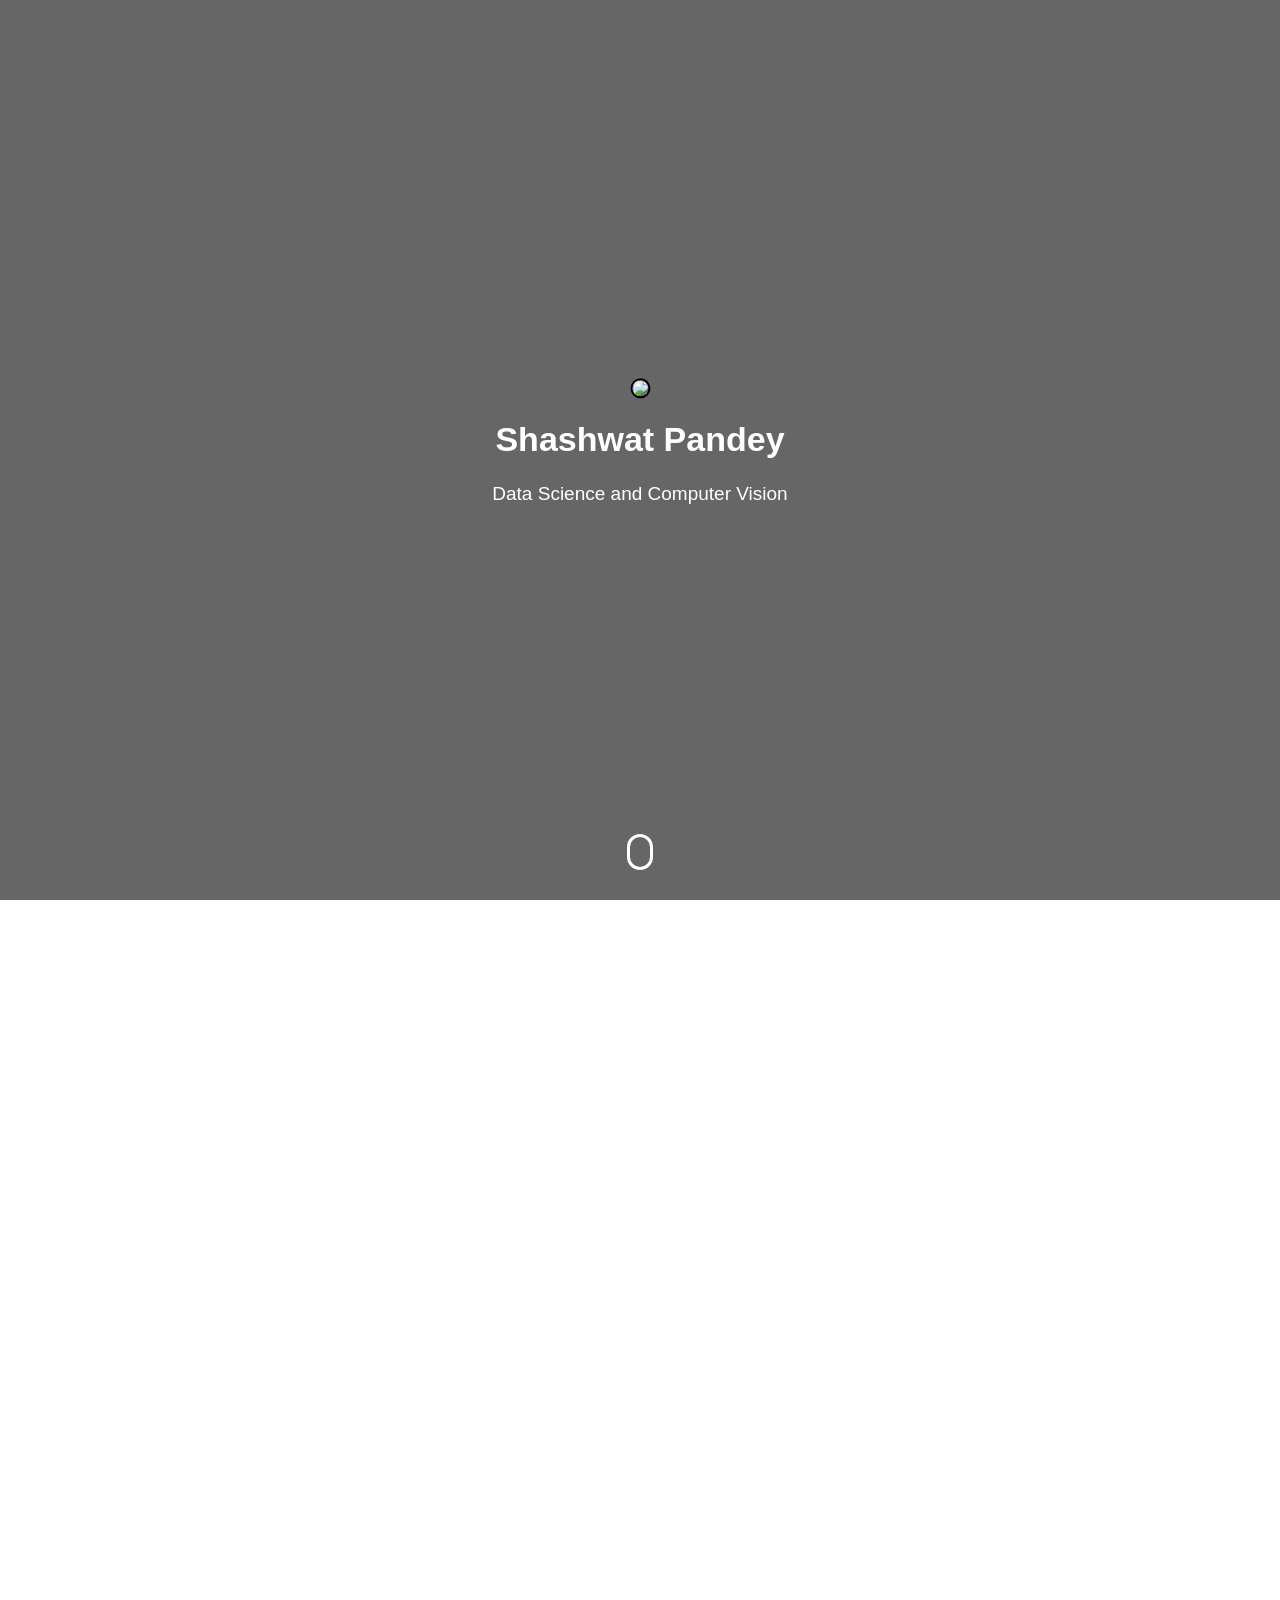
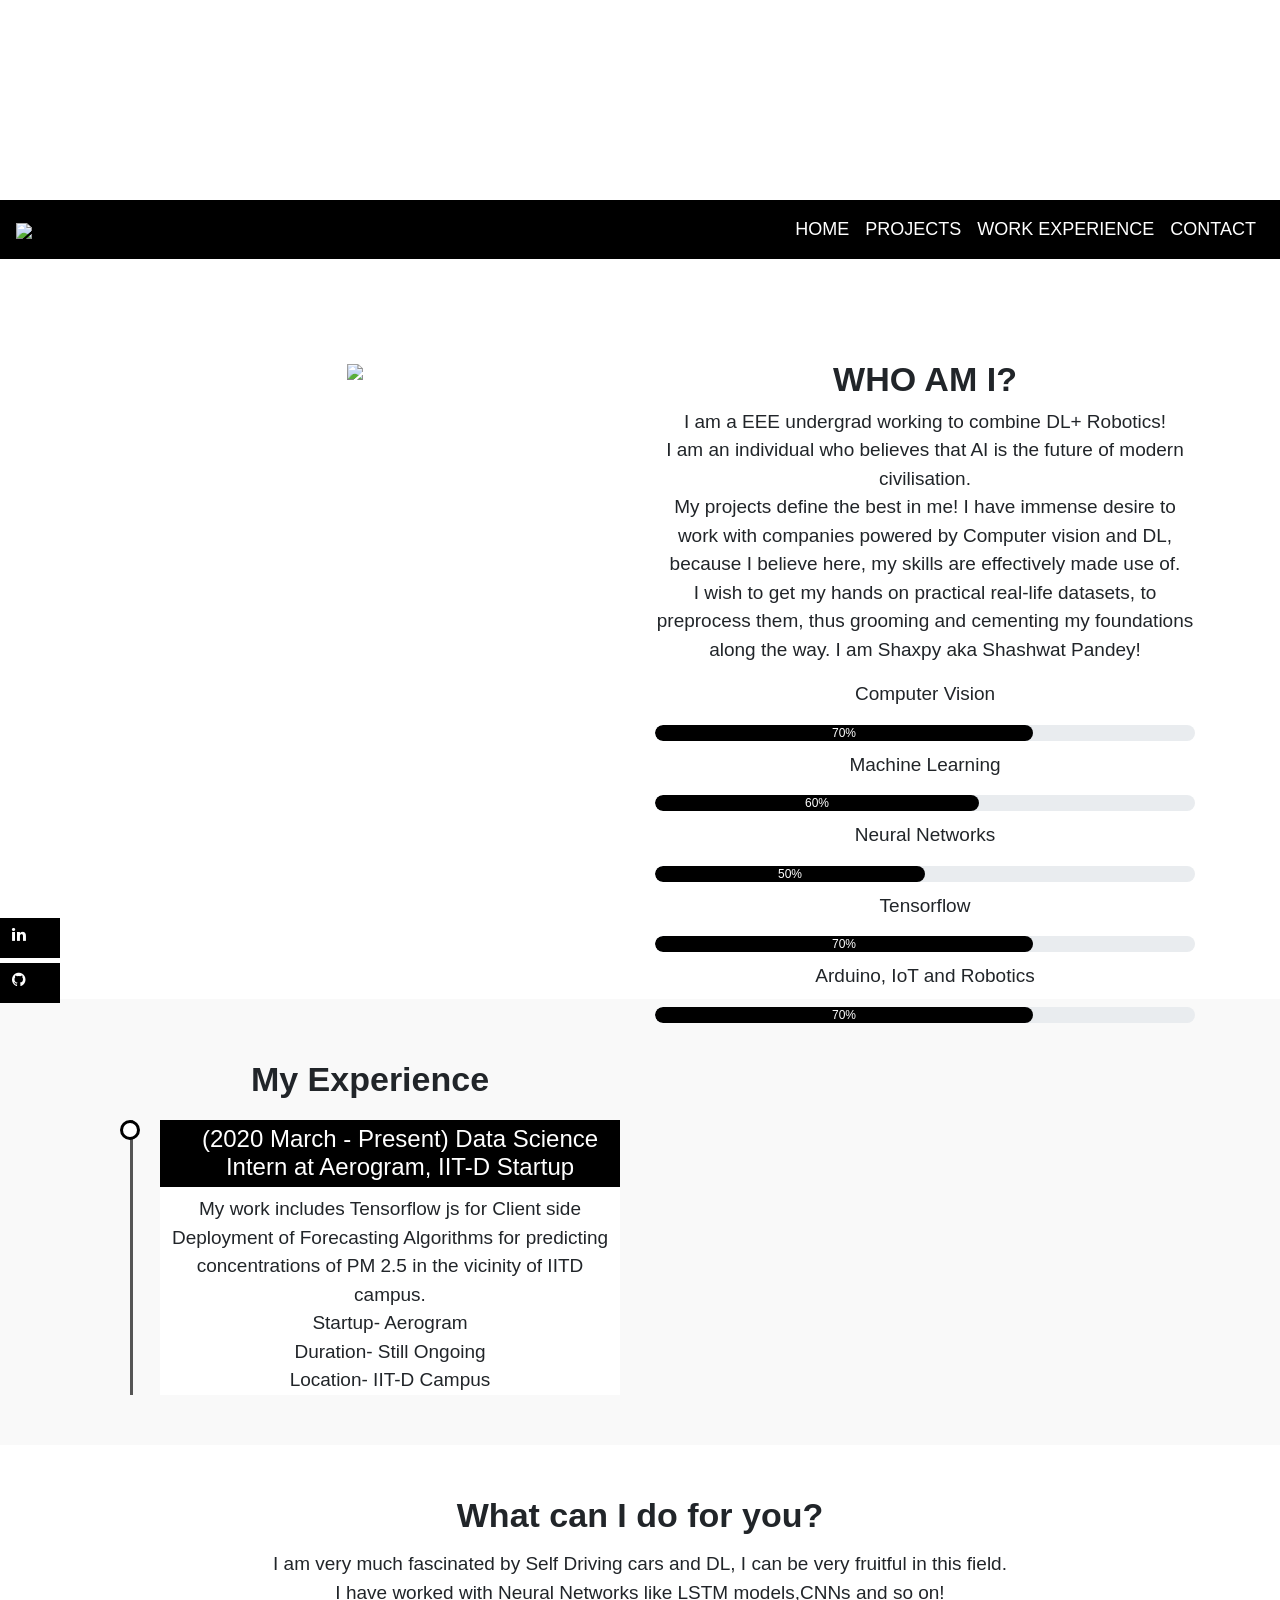
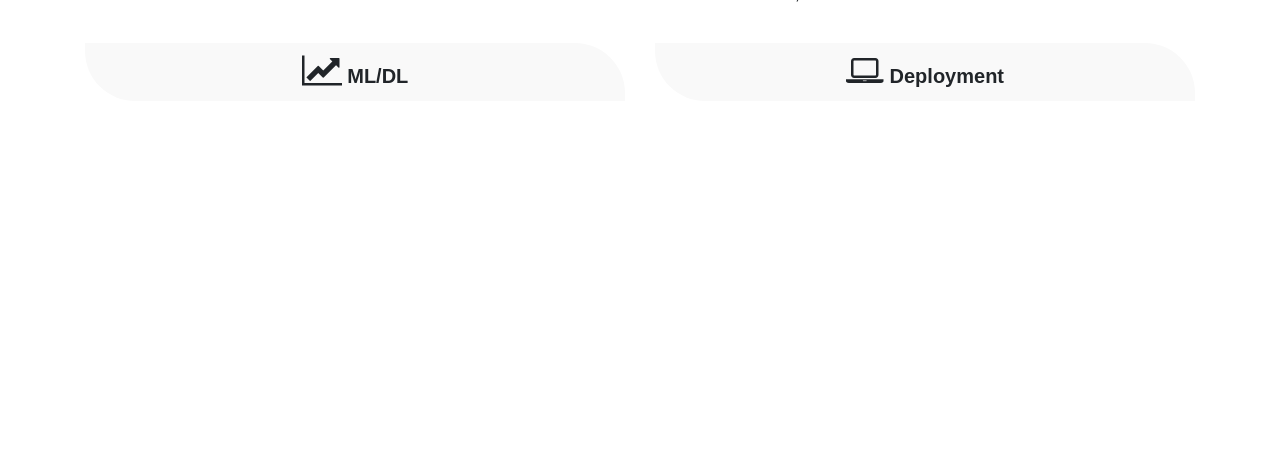
==== resume.html @ e210f2c6 "Add files via upload" ====
<!DOCTYPE html>
<html>
<head>
<title>CV</title>
<link rel='stylesheet' type ="text/css" href='styles.css'>
<link rel='stylesheet' href="https://stackpath.bootstrapcdn.com/bootstrap/4.4.1/css/bootstrap.min.css" >
<script src="https://code.jquery.com/jquery-3.4.1.slim.min.js"></script>
<script src="https://cdn.jsdelivr.net/npm/popper.js@1.16.0/dist/umd/popper.min.js"></script>
<script src="https://stackpath.bootstrapcdn.com/bootstrap/4.4.1/js/bootstrap.min.js"></script>
<link rel='stylesheet' href="https://stackpath.bootstrapcdn.com/font-awesome/4.7.0/css/font-awesome.min.css">
</head>
<body>



<section id="header">
    <div class="container text-center">
        <div class="user">
            <img src="img/33.jpg">
<h1>Shashwat Pandey</h1>
<p>Data Science and Computer Vision</p>
        </div>
    </div>
    <div class="scroll-btn">
        <div class="scroll-bar"><a href="#about"><span></span></a></div>
    </div>
</section>


<section id="user-info">

  <div class="nav-bar">
    <nav class="navbar navbar-expand-lg ">
        <a class="navbar-brand" href="#"><img src="img/23.jpg"></a>
        <button class="navbar-toggler" type="button" data-toggle="collapse" data-target="#navbarNav" aria-controls="navbarNav" aria-expanded="false" aria-label="Toggle navigation">
          <i class="fa fa-podcast"></i>
        </button>
        <div class="collapse navbar-collapse" id="navbarNav">
          <ul class="navbar-nav ml-auto">
            <li class="nav-item ">
              <a class="nav-link" href="#top">HOME </a>
            </li>
            <li class="nav-item">
              <a class="nav-link" href="#about">PROJECTS</a>
            </li>
            <li class="nav-item">
              <a class="nav-link" href="#resume">WORK EXPERIENCE</a>
              </li>
              <li class="nav-item">
                <a class="nav-link" href="#contact">CONTACT</a>
            </li>
          </ul>
        </div>
      </nav>
    </div>
  


<div class="about container" id="about">
    <div class="row">
        <div class="col-md-6 text-center">
            <img src="img/jo.jpg" class="profile-img">
        </div>
        <div class="col-md-6">
            <h1> WHO AM I?</h1>
            <p>
              I am a EEE undergrad working to combine DL+ Robotics! <br>  
              
              I am an individual who believes that AI is the future of modern civilisation.<br> 
              My projects define the best in me! 
              I have immense desire to work with companies powered by Computer vision and DL, because I believe here, my skills are effectively made use of.<br> I wish to get my hands on practical real-life datasets, to preprocess them, thus grooming and cementing my foundations along the way. 
              I am Shaxpy aka Shashwat Pandey!
                
            </p>


            <!-- PROGRESS -->
            <div class="skills-bar">
              <p>Computer Vision</p>
              <div class="progress">
                <div class="progress-bar" style="width: 70%;">70% 
                </div></div>
                <p>Machine Learning</p>
              <div class="progress">
                <div class="progress-bar" style="width: 60%;">60% 
                </div></div>
                <p>Neural Networks</p>
                  <div class="progress">
                    <div class="progress-bar" style="width: 50%;">50%
                     </div></div>
                <p>Tensorflow </p>
                <div class="progress">
                  <div class="progress-bar" style="width: 70%;">70% 
                  </div></div>
                  <p>Arduino, IoT and Robotics </p>
                  <div class="progress">
                    <div class="progress-bar" style="width: 70%;">70% 
                    </div></div>
              </div>
            </div>
        </div>
    </div>
</div>


<div class="social-icons">
  <ul>
    <a href="https://www.linkedin.com/in/shashwat-pandey-0110b016a/"><li><i class="fa fa-linkedin"></i></li></a>
    <a href="https://github.com/shaxpy"><li><i class="fa fa-github"></i></li></a>
  </ul>
</div>





<!-- PROJECTS -->

<div class="resume" id="resume">
  <div class="container">
    <div class="row">
      <div class="col-md-6">
        <h1> My Experience</h1>
        <ul class="timeline">
          <li>
            <h4> <span>(2020 March - Present)</span> Data Science Intern at Aerogram, IIT-D Startup</h4>
            <p> My work includes Tensorflow js for Client side Deployment of Forecasting Algorithms for predicting concentrations of PM 2.5 in the vicinity of IITD campus. <br>
<b>Startup</b>- Aerogram<br>
<b>Duration</b>- Still Ongoing<br>
<b>Location</b>- IIT-D Campus<br>
            </p>
          </li>
        </ul>
      </div>

            </p>
          </li>
        </ul>
      </div>
    </div>
  </div>
</div>

<!-- SERVICE  -->

<div class="services" id="services">
  <div class="container">
    <h1 class="text-center">What can I do for you?</h1>
    <p class="text-center">I am very much fascinated by Self Driving cars and DL, I can be very fruitful in this field.<br>
    I have worked with Neural Networks like LSTM models,CNNs and so on!
    </p>
    <div class='row'>
      <div class="col-md-6">
        <div class="services-box">
          <i class="fa fa-line-chart"></i><span> ML/DL</span>
        </div>
      </div>
      <div class="col-md-6">
        <div class="services-box">
          <i class="fa fa-laptop"></i><span> Deployment</span>
        </div>
      </div>
    </div>
  </div>
</div>

<!-- CONTACT -->
<div class="contact" id="contact">
  <div class="container text-center">
    <h1>Connect with Me </h1>
    <!-- <p class="text-center"> Connect with me at<br></p> -->
    <div class="row">
      <div class="col-md-6">
        <i class="fa fa-phone"></i>
        <p>9354735519</p>
      </div>
      <div class="col-md-6">
        <i class="fa fa-envelope"></i>
        <p>shashwatpandey28@gmail.com</p>
      </div>
    </div>
    <button type="button" class="btn btn-primary"><i class="fa fa-download"></i> Resume</button>
    <button type="button" class="btn btn-primary"><i class="fa fa-rocket"></i> Hire Me</button>
  </div>
</div>
</section>

<script src="smooth-scroll.js"></script>
<script>
  var scroll=new SmoothScroll('a[href*="#"]');
</script>

</body>
</html>
---- styles.css ----
body{
    margin:0;
    padding:0 ;
    font-family: sans-serif;
}


#header
{
    height:200vh;
    background: linear-gradient(rgba(0,0,0,0.6),rgba(0,0,0,0.6)),url(img/032.jpg);
    background-position: center;
    background-size: cover;
    background-attachment: fixed;
}
.user{
    top: 50%;
    left: 50%;
    transform: translate(-50%,-50%);
    position: absolute;
    
}
.user img{
    border-radius: 50%;
    width: 250px;
    border:2px solid #000000;
}
.user h1{
    color:#fff;
    font-weight: bold;
    margin: 20px;

}
.user p{
    color: #fff;
    font-size: 20px;
}
.scroll-btn{
bottom:30px;
position: absolute;
left: 50%;
transform: translateX(-50%);
border:3px solid #fff;
padding:10px 10px 20px;
border-radius: 30px;
}
.scroll-bar span{
border-radius: 2px solid #ffffff;
font-size: 10px;
/* border-radius: 10px; */
}
.scroll-bar{
    animation: mover 1s infinite alternate;
}
@keyframes mover
{
    0%{transform:translateY(0);}
    100%{transform: translateY(10px);}
}
.about{
    padding-top: 100px;
    margin-bottom: -120px;

}
.profile_img{
    height: 400px;

}
.nav-bar{
    top:0;
    position:sticky;
    z-index: 2;
}
.navbar{
background-color: #000000;
font-size: 18px;
}
.navbar-brand img{
    height: 80px;
}
.container .col-md-6 h3{
    font-weight: 600;
    text-align: center;
    
}
/* .container .col-md-6 h4{
    font-weight: 400;
    text-align: center;
    
} */
.contact .col-md-6 p{
    font-size: 24px;
    
}
.nav-bar .fa-podcast{
    font-size: 25px;
    color: #fff;
}

.navbar-toggler{
    outline: none !important;
}
.navbar-nav{
    float: right;
    text-align: right;
    color: #fff;
}
.nav-link{
    color: #fff !important;
}
.skills-bar p{
    margin-bottom:16px ;
    font-weight: 600;
  
}
.progress{
   
    border-radius: 16px !important;
    margin-bottom: 10px;
}
.progress-bar{
    border-radius: 19px;
    background: #000000 !important;
}
.resume{
    margin-top: -20px;
    padding-left: 30px;
    padding-top: 60px;
    padding-bottom: 30px;
    background: #f9f9f9;

}
.resume h3{
    margin-bottom: 50px;
}
.timeline{
    list-style-type: none;
    position: relative;
}
.timeline:before
{
    content: ' ';
    background: #555555;
    display: inline-block;
    position: absolute;
    left: 30px;
    width: 3px;
    height: 100%;
    z-index: 1;
}
.timeline li{
    margin: 20px;
    background: #fff;
}
.timeline li h4{
    background-color: #000000;
    padding:5px 0 5px 20px;
    color: #fff;
    font-size: 24px;
    font-weight: 500;
}
.timeline li:before{
    content: '';
    background: #fff;
    display: inline-block;
    position: absolute;
    border-radius: 50%;
    border: 3px solid #000;
    left: 20px;
    width: 20px;
    height: 20px;
    z-index: 1;

}
.row{
    text-align: center;
}
.services{
    padding-top: 50px;
    padding-bottom: 50px;
}
.services h1{
    margin-bottom: 15px;
}
.services-box{
    background: #f9f9f9;
    padding:10px;
    margin-top:20px;
    border-top-right-radius:50px ;
    border-bottom-left-radius: 50px ;
    font-weight: 600;
    font-size: 20px;
}
.container h1{
    font-size: 34px;
    font-weight: 600;
}
.container p{
    font-size: 19px;
    font-weight: 300;
}
/* CONTACT */

.contact{
 
    padding-top: 50px;
    background: linear-gradient(rgba(0,0,0,0.8),rgba(0,0,0,0.6)),url(img/ll.jpg);
    background-position: center;
    background-size: cover;
    background-attachment: fixed;   
    color: #fff;
}
.contact .row{
    padding:30px 0 ;
    font-size: 22px;
}
.contact .btn{
    padding:10px 25px10px 25px;
    margin: 5px;
    border-radius: 30px;
    border: 2px solid #fff;
    background: transparent;
}
.contact .btn:focus{
box-shadow: one !important;
}
.contact .btn:hover{
    border: 2px solid #000 !important;
    background: #000 !important;
    transition: 0.6s;
}
.contact .btn .fa{
    margin-right: 10px;

}
.col-md-6 .fa{

    font-size: 35px;
  

}
.footer{
    background: #000;
    height: 50px;
    margin-top: 50px;
    color: #fff;
    padding-top: 10px;
}
.social-icons{
    top: 60%;
    transform: translate(-50%);
    position: sticky;
    z-index:1;
    width: 80px;
}
/* .social-icons ul{
    padding:initial;
} */

.social-icons ul li{
    height: 40px;
    width: 60px;
    list-style-type: none;
    padding-left:12px;
    padding-top: 5px;
    margin-top: 5px;
    color:#fff;
    background: #000000;
}
.social-icons ul li:hover{
    padding-left: 20px;
    width: 120px;
    transition: 0.5s;
}
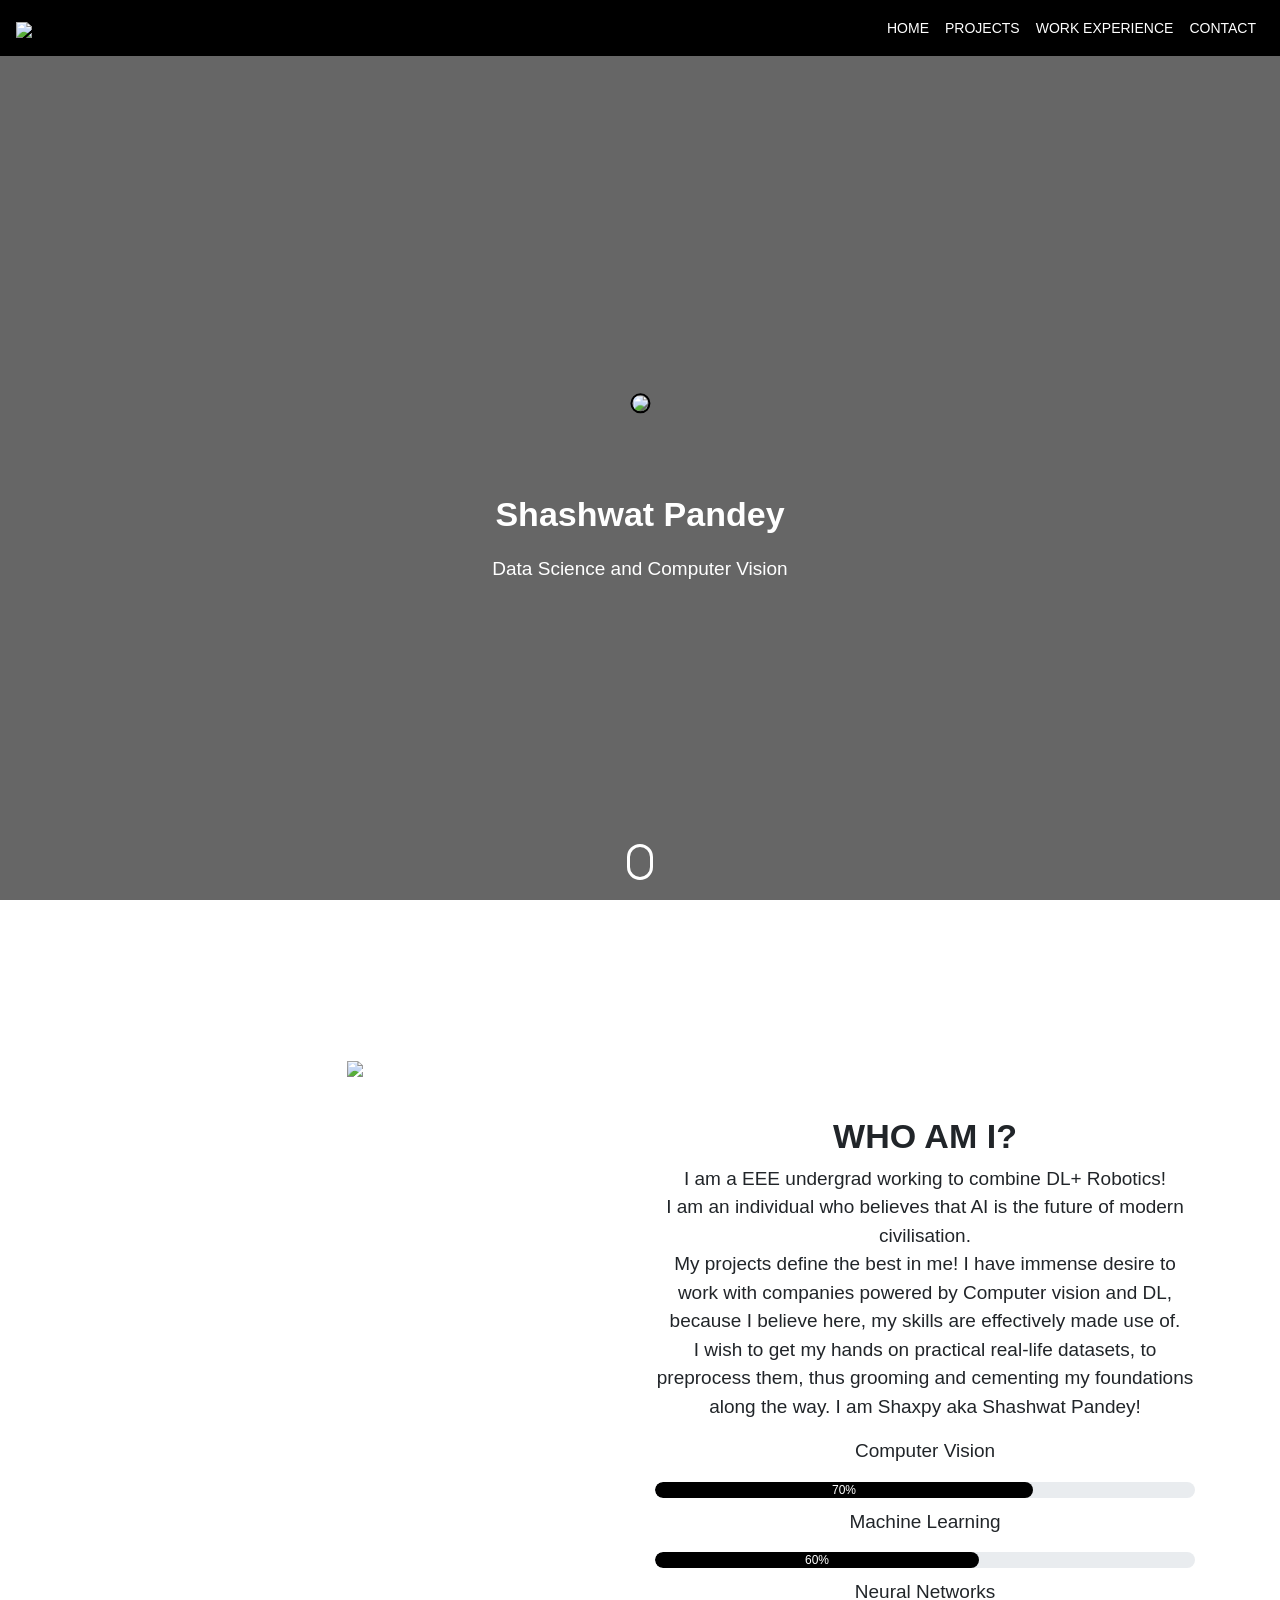
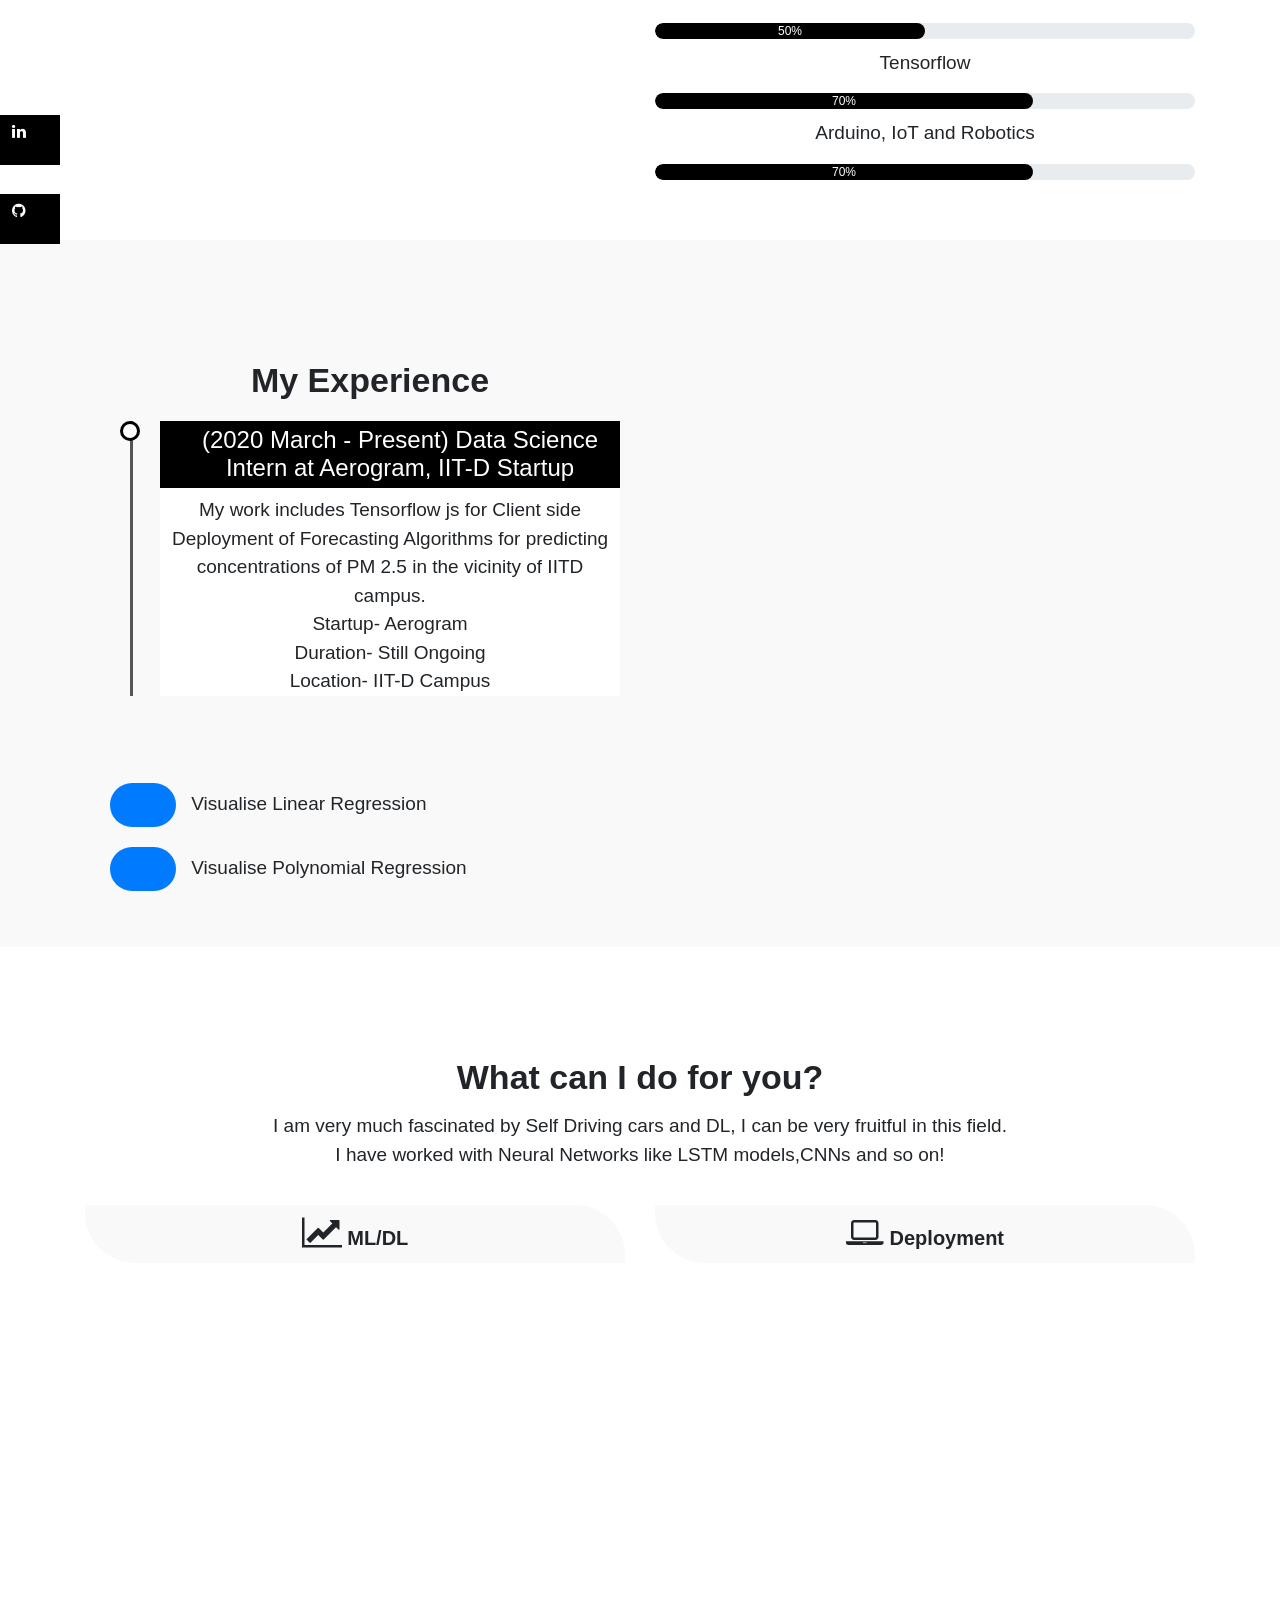
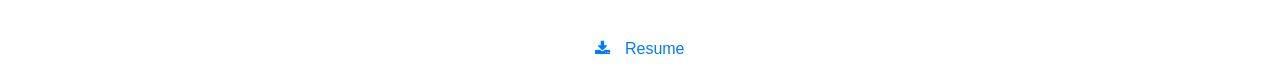
==== commit ec4d6539: "new" ====
--- a/resume.html
+++ b/resume.html
@@ -11,12 +11,36 @@
 </head>
 <body>
 
-
+  <section id="user-info">
+    <div class="nav-bar">
+      <nav class="navbar navbar-expand-lg ">
+          <a class="navbar-brand" href="#"><img src="https://drive.google.com/uc?id=1xzg_8DVinkX8CpAyi0B_8f6TF1F5bfK4"></a>
+          <button class="navbar-toggler" type="button" data-toggle="collapse" data-target="#navbarNav" aria-controls="navbarNav" aria-expanded="false" aria-label="Toggle navigation">
+            <i class="fa fa-podcast"></i>
+          </button>
+          <div class="collapse navbar-collapse" id="navbarNav">
+            <ul class="navbar-nav ml-auto">
+              <li class="nav-item ">
+                <a class="nav-link" href="#top">HOME </a>
+              </li>
+              <li class="nav-item">
+                <a class="nav-link" href="#about">PROJECTS</a>
+              </li>
+              <li class="nav-item">
+                <a class="nav-link" href="#resume">WORK EXPERIENCE</a>
+                </li>
+                <li class="nav-item">
+                  <a class="nav-link" href="#contact">CONTACT</a>
+              </li>
+            </ul>
+          </div>
+        </nav>
+      </div>
 
 <section id="header">
     <div class="container text-center">
         <div class="user">
-            <img src="img/33.jpg">
+            <img src="https://drive.google.com/uc?id=1inO5YN6YwRyEj5cUoKZl47vX1krqnixk">
 <h1>Shashwat Pandey</h1>
 <p>Data Science and Computer Vision</p>
         </div>
@@ -27,39 +51,10 @@
 </section>
 
 
-<section id="user-info">
-
-  <div class="nav-bar">
-    <nav class="navbar navbar-expand-lg ">
-        <a class="navbar-brand" href="#"><img src="img/23.jpg"></a>
-        <button class="navbar-toggler" type="button" data-toggle="collapse" data-target="#navbarNav" aria-controls="navbarNav" aria-expanded="false" aria-label="Toggle navigation">
-          <i class="fa fa-podcast"></i>
-        </button>
-        <div class="collapse navbar-collapse" id="navbarNav">
-          <ul class="navbar-nav ml-auto">
-            <li class="nav-item ">
-              <a class="nav-link" href="#top">HOME </a>
-            </li>
-            <li class="nav-item">
-              <a class="nav-link" href="#about">PROJECTS</a>
-            </li>
-            <li class="nav-item">
-              <a class="nav-link" href="#resume">WORK EXPERIENCE</a>
-              </li>
-              <li class="nav-item">
-                <a class="nav-link" href="#contact">CONTACT</a>
-            </li>
-          </ul>
-        </div>
-      </nav>
-    </div>
-  
-
-
 <div class="about container" id="about">
     <div class="row">
         <div class="col-md-6 text-center">
-            <img src="img/jo.jpg" class="profile-img">
+            <img src="https://drive.google.com/uc?id=12gDbV2xz_8UlEbQqmoIBdWEoAxrdNGs0" class="profile-img">
         </div>
         <div class="col-md-6">
             <h1> WHO AM I?</h1>
@@ -72,7 +67,6 @@
               I am Shaxpy aka Shashwat Pandey!
                 
             </p>
-
 
             <!-- PROGRESS -->
             <div class="skills-bar">
@@ -105,12 +99,10 @@
 
 <div class="social-icons">
   <ul>
-    <a href="https://www.linkedin.com/in/shashwat-pandey-0110b016a/"><li><i class="fa fa-linkedin"></i></li></a>
+    <a href="https://www.linkedin.com/in/shashwat-pandey-0110b016a/"><li><i class="fa fa-linkedin"></i></li></a><br>
     <a href="https://github.com/shaxpy"><li><i class="fa fa-github"></i></li></a>
   </ul>
 </div>
-
-
 
 
 
@@ -132,11 +124,18 @@
           </li>
         </ul>
       </div>
-
+      
+     
             </p>
           </li>
         </ul>
       </div>
+      <p>
+        <br>
+        <br>
+       <button type="button" class="btn btn-primary"><a href="https://lin-reg.herokuapp.com/"><i class="fa fa-reply"></i> </a></button>  Visualise Linear Regression<br>
+       <button type="button" class="btn btn-primary"><a href="https://poly-reg.herokuapp.com/"><i class="fa fa-reply-all"></i> </a></button>  Visualise Polynomial Regression
+     </p>
     </div>
   </div>
 </div>
@@ -152,12 +151,14 @@
     <div class='row'>
       <div class="col-md-6">
         <div class="services-box">
-          <i class="fa fa-line-chart"></i><span> ML/DL</span>
+          <i class="fa fa-line-chart"></i><span>  ML/DL</span>
         </div>
       </div>
       <div class="col-md-6">
+        
         <div class="services-box">
-          <i class="fa fa-laptop"></i><span> Deployment</span>
+          <i class="fa fa-laptop"></i><span>  Deployment</span>
+         
         </div>
       </div>
     </div>
@@ -179,8 +180,8 @@
         <p>shashwatpandey28@gmail.com</p>
       </div>
     </div>
-    <button type="button" class="btn btn-primary"><i class="fa fa-download"></i> Resume</button>
-    <button type="button" class="btn btn-primary"><i class="fa fa-rocket"></i> Hire Me</button>
+    <button type="button" class="btn btn-primary"><a href="https://drive.google.com/file/d/1Rls9qMC8pQZ0euBfGyINYUX4PE5R3Yga/view?usp=sharing"><i class="fa fa-download"></i> Resume</a></button>
+
   </div>
 </div>
 </section>
@@ -192,3 +193,5 @@
 
 </body>
 </html>
+
+
--- a/styles.css
+++ b/styles.css
@@ -3,18 +3,21 @@
     padding:0 ;
     font-family: sans-serif;
 }
+html {
+	-webkit-tap-highlight-color: rgba(0, 0, 0, 0);
+}
 
 
 #header
 {
-    height:200vh;
-    background: linear-gradient(rgba(0,0,0,0.6),rgba(0,0,0,0.6)),url(img/032.jpg);
+    height:100vh;
+    background: linear-gradient(rgba(0,0,0,0.6),rgba(0,0,0,0.6)),url(https://drive.google.com/uc?id=1zlbUIyXND3OG6VMxoolgF4EJ6-bwJYAJ);
     background-position: center;
     background-size: cover;
     background-attachment: fixed;
 }
 .user{
-    top: 50%;
+    top: 55%;
     left: 50%;
     transform: translate(-50%,-50%);
     position: absolute;
@@ -22,7 +25,7 @@
 }
 .user img{
     border-radius: 50%;
-    width: 250px;
+    width: 200px;
     border:2px solid #000000;
 }
 .user h1{
@@ -36,15 +39,17 @@
     font-size: 20px;
 }
 .scroll-btn{
-bottom:30px;
+
+bottom:20px;
 position: absolute;
 left: 50%;
 transform: translateX(-50%);
 border:3px solid #fff;
 padding:10px 10px 20px;
-border-radius: 30px;
+border-radius: 20px;
 }
 .scroll-bar span{
+top:10%;
 border-radius: 2px solid #ffffff;
 font-size: 10px;
 /* border-radius: 10px; */
@@ -59,7 +64,7 @@
 }
 .about{
     padding-top: 100px;
-    margin-bottom: -120px;
+    margin-bottom: -80px;
 
 }
 .profile_img{
@@ -69,11 +74,11 @@
 .nav-bar{
     top:0;
     position:sticky;
-    z-index: 2;
+    z-index: 9;
 }
 .navbar{
 background-color: #000000;
-font-size: 18px;
+font-size: 14px;
 }
 .navbar-brand img{
     height: 80px;
@@ -83,14 +88,15 @@
     text-align: center;
     
 }
-/* .container .col-md-6 h4{
+.container .col-md-6 ul{
     font-weight: 400;
     text-align: center;
-    
-} */
+    margin-bottom: 10px ;
+    
+}
 .contact .col-md-6 p{
     font-size: 24px;
-    
+ margin-bottom: 20px;   
 }
 .nav-bar .fa-podcast{
     font-size: 25px;
@@ -192,8 +198,10 @@
     font-size: 20px;
 }
 .container h1{
+   padding-top:60px;
     font-size: 34px;
     font-weight: 600;
+    
 }
 .container p{
     font-size: 19px;
@@ -203,13 +211,17 @@
 
 .contact{
  
-    padding-top: 50px;
-    background: linear-gradient(rgba(0,0,0,0.8),rgba(0,0,0,0.6)),url(img/ll.jpg);
+    padding-top: 10 0px;
+    background: linear-gradient(rgba(0,0,0,0.8),rgba(0,0,0,0.6)),url(https://drive.google.com/uc?id=18XUB2zy7kQjfGU2TkrT7ESPIhXjwfkxK);
     background-position: center;
     background-size: cover;
     background-attachment: fixed;   
     color: #fff;
 }
+.contact h1{
+padding-top:100px;	
+}
+
 .contact .row{
     padding:30px 0 ;
     font-size: 22px;
@@ -219,25 +231,62 @@
     margin: 5px;
     border-radius: 30px;
     border: 2px solid #fff;
-    background: transparent;
+    background: transparent !important;
+    color:white;
+}
+.container .btn{
+    padding:10px 25px 10px 25px;
+    margin: 10px;
+    border-radius: 40px;
+    /* border: 2px solid #fff; */
+    /* background: black !important; */
+    color:black !important;
+    font-weight: 300;
+    outline: 0 !important;
+    border:0 none !important;
+    -webkit-tap-highlight-color: transparent !important;
+    
 }
 .contact .btn:focus{
 box-shadow: one !important;
+}
+.container .btn:focus{
+    box-shadow: one !important;
 }
 .contact .btn:hover{
     border: 2px solid #000 !important;
     background: #000 !important;
     transition: 0.6s;
 }
+.container .btn:hover{
+    border: 1px solid #000 !important;
+    background: black !important ;
+    transition: 0.4s;
+    outline: 0 !important;
+    border:0 none !important;
+    font-size: 30px;
+    -webkit-tap-highlight-color: transparent !important;
+}
 .contact .btn .fa{
     margin-right: 10px;
-
-}
+}
+.row .btn .fa{
+    outline: 0 !important;
+    border:0 none !important;
+    -webkit-tap-highlight-color: transparent !important;
+}
+/* .col-md-6 .fa-rocket{
+    color:white;
+}
+.col-md-6 .fa-reply{
+    color:white;
+}
+.col-md-6 .fa-reply-all{
+    color:white;
+} */
 .col-md-6 .fa{
 
     font-size: 35px;
-  
-
 }
 .footer{
     background: #000;
@@ -258,7 +307,7 @@
 } */
 
 .social-icons ul li{
-    height: 40px;
+    height: 50px;
     width: 60px;
     list-style-type: none;
     padding-left:12px;
@@ -269,6 +318,9 @@
 }
 .social-icons ul li:hover{
     padding-left: 20px;
-    width: 120px;
-    transition: 0.5s;
-}+    width: 150px;
+    transition: 0.4s;
+}
+
+
+
